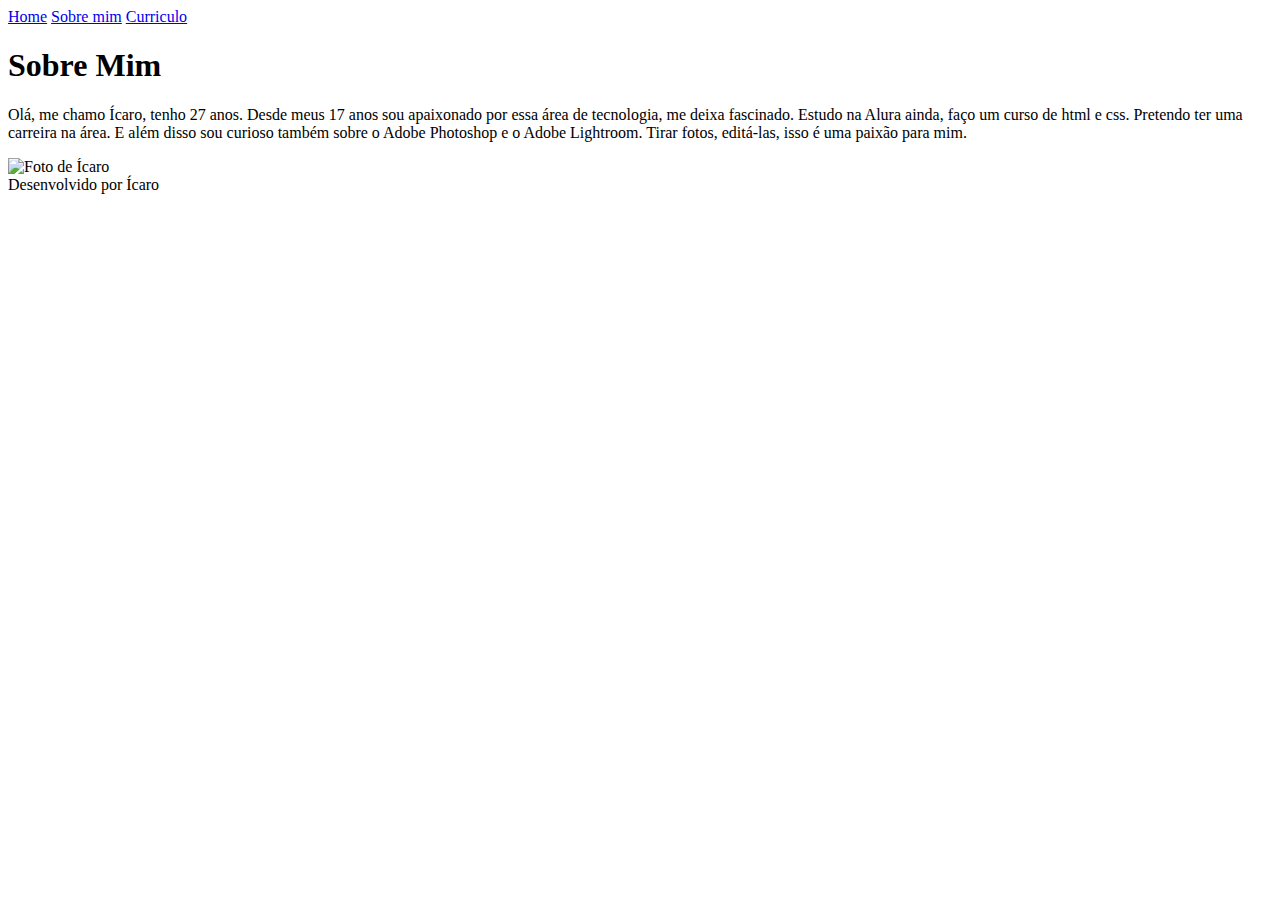
==== about.html @ f18c6edd "Add files via upload" ====
<!DOCTYPE html>
<html lang="pt-br">
<head>
    <meta charset="UTF-8">
    <meta http-equiv="X-UA-Compatible" content="IE-edge">
    <meta name="viewport" content="width=device-width, initial-scale=1.0">
    <title>Sobre Mim</title>
    <link rel="stylesheet" href="./styles/style.css">
</head>
<body>
    <header class="cabecalho">
        <nav class="cabecalho__menu">
            <a class="cabecalho__menu__link" href="index.html">Home</a>
            <a class="cabecalho__menu__link" href="about.html">Sobre mim</a>
            <a class="cabecalho__menu__link" href="curriculo.html">Curriculo</a>
        </nav>
    </header>
    <main class="container">
        <section class="container__conteudo">
            <h1 class="container__conteudo__titulo">Sobre <strong class="texto-destaque">Mim</strong></h1>
            <p class="container__conteudo__texto">Olá, me chamo Ícaro, tenho 27 anos.
                Desde meus 17 anos sou apaixonado por essa área de tecnologia, me deixa fascinado.
                Estudo na Alura ainda, faço um curso de html e css. Pretendo ter uma carreira na área.
                E além disso sou curioso também sobre o Adobe Photoshop e o Adobe Lightroom.
                Tirar fotos, editá-las, isso é uma paixão para mim.
            </p>
        </section>
        <img class="container__imagem" src="./assets/imagem.jpg" alt="Foto de Ícaro">
    </main>
    <footer class="rodape">Desenvolvido por Ícaro</footer>
</body>
</html>
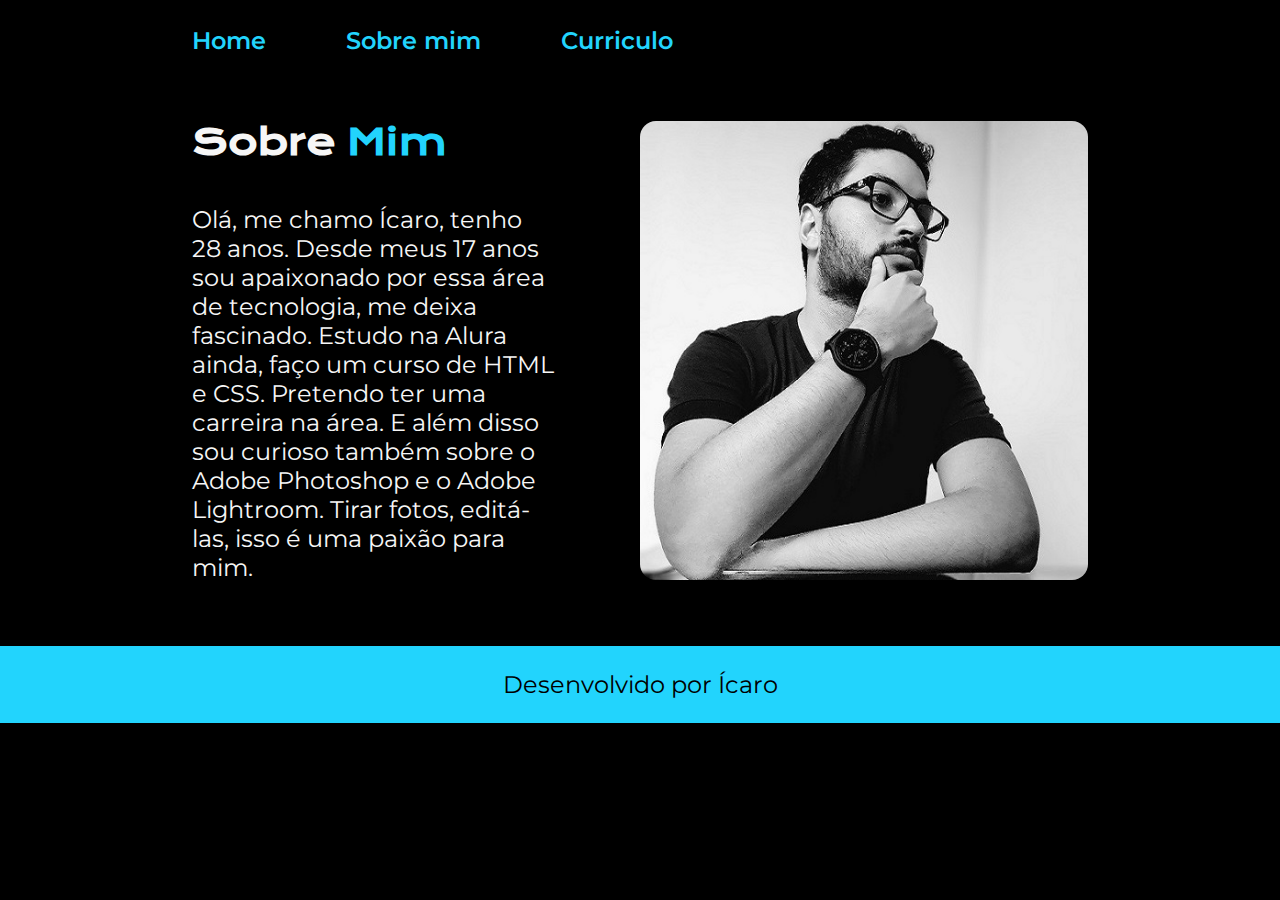
==== commit 9276f1fe: "Update about.html" ====
--- a/about.html
+++ b/about.html
@@ -18,9 +18,9 @@
     <main class="container">
         <section class="container__conteudo">
             <h1 class="container__conteudo__titulo">Sobre <strong class="texto-destaque">Mim</strong></h1>
-            <p class="container__conteudo__texto">Olá, me chamo Ícaro, tenho 27 anos.
+            <p class="container__conteudo__texto">Olá, me chamo Ícaro, tenho 28 anos.
                 Desde meus 17 anos sou apaixonado por essa área de tecnologia, me deixa fascinado.
-                Estudo na Alura ainda, faço um curso de html e css. Pretendo ter uma carreira na área.
+                Estudo na Alura ainda, faço um curso de HTML e CSS. Pretendo ter uma carreira na área.
                 E além disso sou curioso também sobre o Adobe Photoshop e o Adobe Lightroom.
                 Tirar fotos, editá-las, isso é uma paixão para mim.
             </p>
@@ -29,4 +29,4 @@
     </main>
     <footer class="rodape">Desenvolvido por Ícaro</footer>
 </body>
-</html>+</html>
--- a/styles/style.css
+++ b/styles/style.css
@@ -0,0 +1,137 @@
+@import url('https://fonts.googleapis.com/css2?family=Krona+One&family=Montserrat:ital,wght@0,100..900;1,100..900&display=swap');
+
+:root{
+    --cor-primaria: #000000;
+    --cor-secundaria: #F6F6F6;
+    --cor-terciaria: #22D4FD;
+    --cor-hover: #272727;
+
+    --fonte-primaria: 'Krona One', sans-serif;
+    --fonte-secundaria: 'Montserrat', sans-serif;
+}
+
+*{
+    margin: 0;
+    padding: 0;
+}
+
+.cabecalho{
+    padding: 2% 0% 0% 15%;
+}
+
+.cabecalho__menu{
+    display: flex;
+    gap: 80px;
+}
+
+.cabecalho__menu__link{
+    font-family: var(--fonte-secundaria);
+    font-size: 1.5rem;
+    font-weight: 600;
+    color: var(--cor-terciaria);
+    text-decoration: none;
+}
+
+body{
+    box-sizing: border-box;
+    background-color: var(--cor-primaria);
+    color: var(--cor-secundaria);
+}
+
+.container{
+    padding: 5% 15%;
+    display: flex;
+    align-items: center;
+    justify-content: space-between;
+    gap: 84px;
+}
+
+.container__conteudo{
+    width: 50%;
+    display: flex;
+    flex-direction: column;
+    gap: 40px;
+}
+
+.container__conteudo__titulo{
+    font-size: 2.25rem;
+    font-family: var(--fonte-primaria);
+}
+
+.texto-destaque{
+    color: var(--cor-terciaria);
+}
+
+.container__conteudo__texto{
+    font-size: 1.5rem;
+    font-family: var(--fonte-secundaria);
+}
+
+.container__links{
+    display: flex;
+    flex-direction: column;
+    justify-content: space-between;
+    align-items: center;
+    gap: 32px;
+}
+
+.container__links__subtitulo{
+    font-family: var(--fonte-primaria);
+    font-weight: 400;
+    font-size: 1.5rem;
+}
+
+.container__links__navegacao{
+    display: flex;
+    justify-content: center;
+    gap: 16px;
+    border: 2px solid var(--cor-terciaria);
+    width: 50%;
+    text-align: center;
+    border-radius: 8px;
+    font-size: 1.5rem;
+    font-weight: 600;
+    padding: 21.5px 0;
+    text-decoration: none;
+    color: var(--cor-secundaria);
+    font-family: var(--fonte-secundaria);
+}
+
+.container__links__links:hover{
+    background-color: var(--cor-hover);
+}
+
+.container__imagem{
+    width: 50%;
+    border-radius: 16px;
+}
+
+.rodape{
+    color: var(--cor-primaria);
+    background-color: var(--cor-terciaria);
+    padding: 24px;
+    text-align: center;
+    font-family: var(--fonte-secundaria);
+    font-size: 1.5rem;
+    font-weight: 400; 
+}
+
+@media (max-width: 1200px){
+    .cabecalho{
+        padding: 10%;
+    }
+
+    .cabecalho__menu{
+        justify-content: center;
+    }
+
+    .container{
+        flex-direction: column-reverse;
+        padding: 5%;
+    }
+
+    .container__conteudo{
+        width: auto;
+    }
+
+}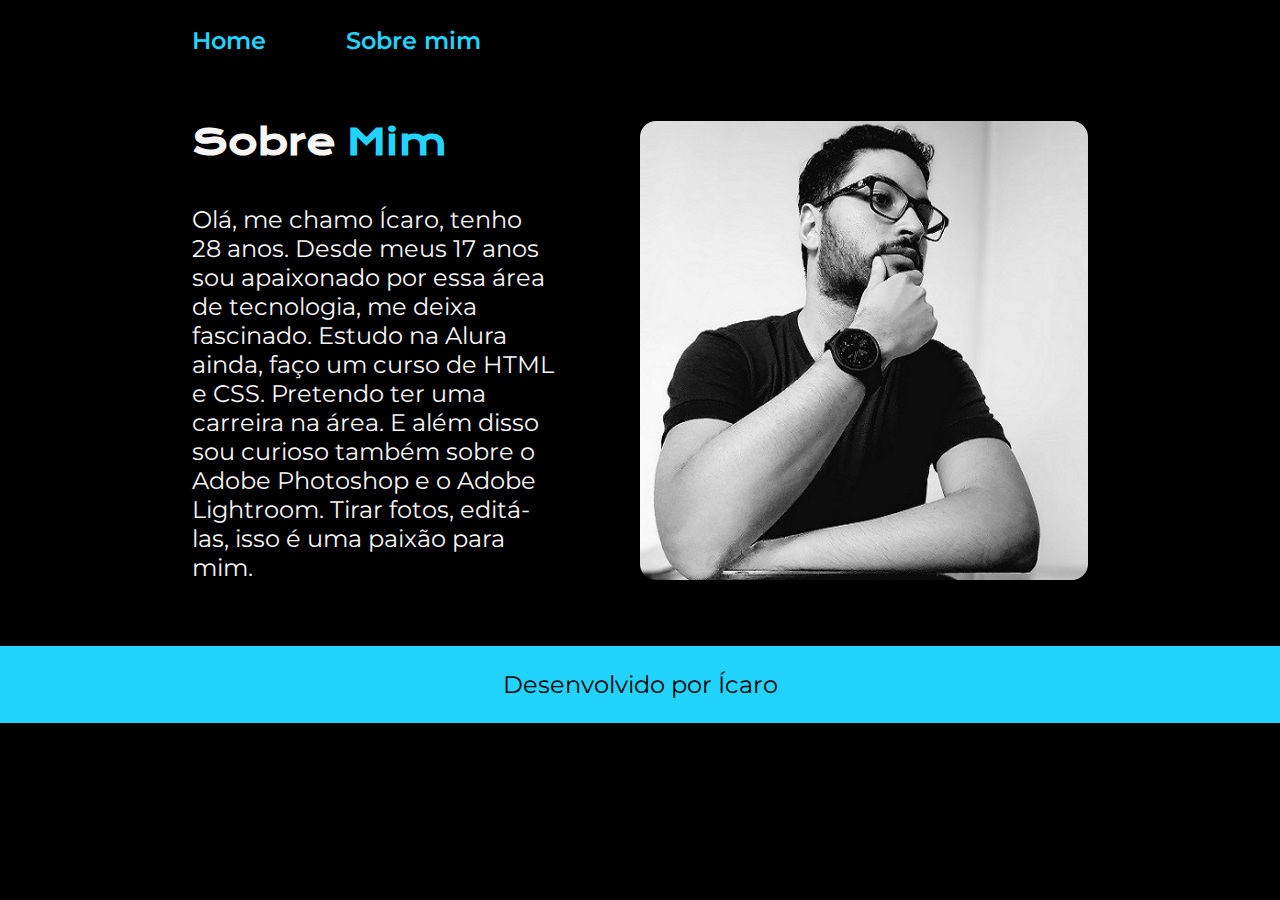
==== commit e564e222: "Update about.html" ====
--- a/about.html
+++ b/about.html
@@ -12,7 +12,6 @@
         <nav class="cabecalho__menu">
             <a class="cabecalho__menu__link" href="index.html">Home</a>
             <a class="cabecalho__menu__link" href="about.html">Sobre mim</a>
-            <a class="cabecalho__menu__link" href="curriculo.html">Curriculo</a>
         </nav>
     </header>
     <main class="container">
